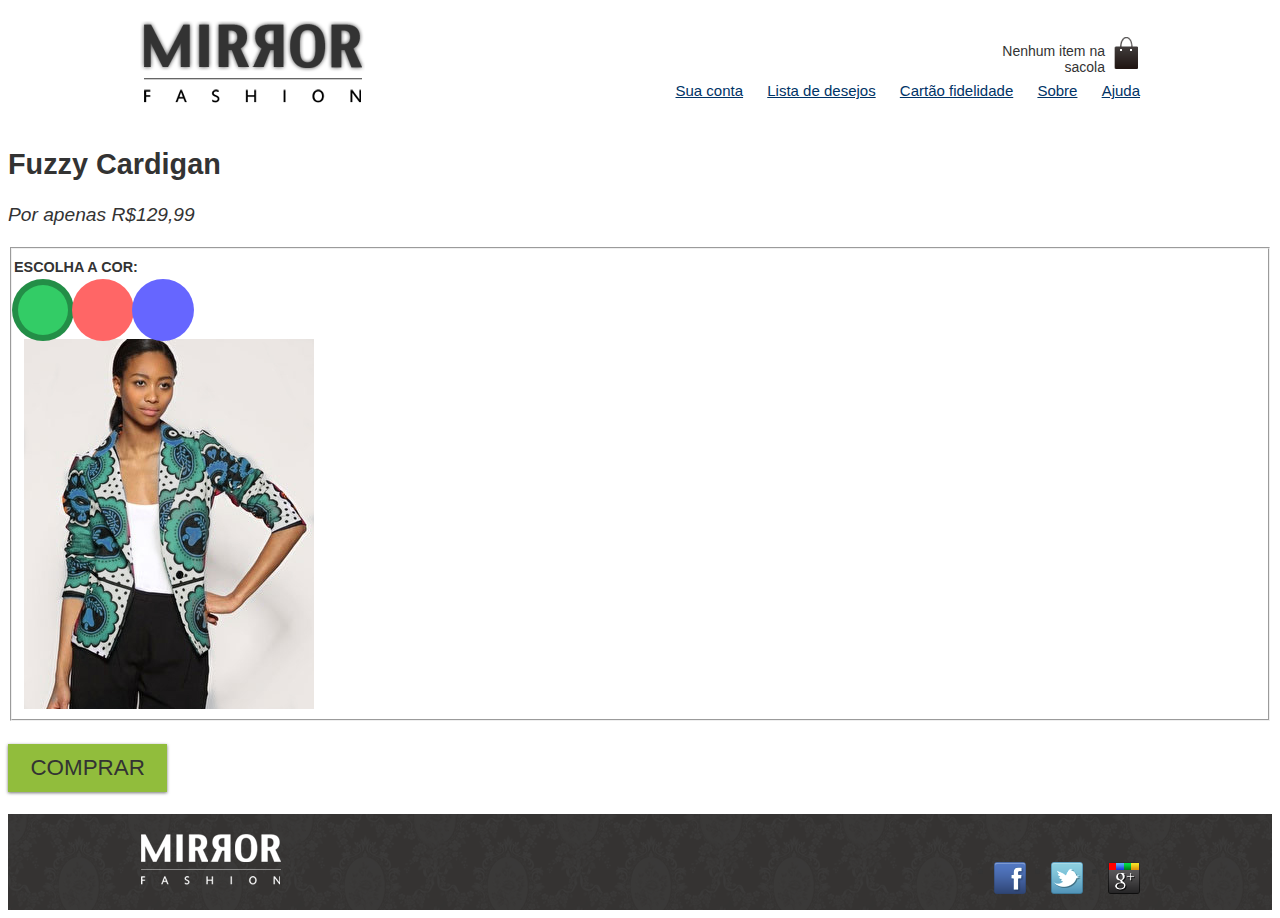
==== produto.html @ 347fd391 "Adição de uma nova aba" ====
<!DOCTYPE html>
<html>
    <head>
        <meta charset="utf-8">
        <meta name="viewport" content="width=device-width">

        <title>Mirror Fashion</title>

        <link rel="stylesheet" href="css/reset.css">
        <link rel="stylesheet" href="css/estilos.css">
        <link rel="stylesheet" href="css/produto.css">

    </head>
    <body>
        <header class="container">
            <h1>
                <img src="img/logo.png" alt="Logo da Mirror Fashion">
            </h1>

            <p class="sacola">
                Nenhum item na sacola
            </p>

            <nav class="menu-opcoes">
                <ul>
                    <li><a href="#">Sua conta</a></li>
                    <li><a href="#">Lista de desejos</a></li>
                    <li><a href="#">Cartão fidelidade</a></li>
                    <li><a href="sobre.html">Sobre</a></li>
                    <li><a href="#">Ajuda</a></li>
                </ul>
            </nav>
        </header>

        <div class="produto">
            <h1>Fuzzy Cardigan</h1>
            <p>Por apenas R$129,99</p>

            <form>
                <fieldset class="cores">
                    <legend>Escolha a cor:</legend>
                    <input type="radio" name="cor" value="verde" id="verde" checked>
                    <label for="verde">
                        <img src="img/produtos/foto1-verde.png" alt="Produto na cor verde">
                    </label>

                    <input type="radio" name="cor" value="rosa" id="rosa">
                    <label for="rosa">
                        <img src="img/produtos/foto1-rosa.png" alt="Produto na cor rosa">
                    </label>

                    <input type="radio" name="cor" value="azul" id="azul">
                    <label for="azul">
                        <img src="img/produtos/foto1-azul.png">
                    </label>
                </fieldset>

                <button class="comprar">Comprar</button>
            </form>
        </div>

        <footer>
            <div class="container">
                <img src="img/logo-rodape.png" alt="Logo da Mirror Fashion">

                <ul class="social">
                    <li><a href="http://facebook.com/mirrorfashion">Facebook</a></li>
                    <li><a href="http://twitter.com/mirrorfashion">Twitter</a></li>
                    <li><a href="http://plus.google.com/mirrorfashion">Google+</a></li>
                </ul>
            </div>
        </footer>

    </body>
</html>
---- css/estilos.css ----
.sacola {
    background-image: url(../img/sacola.png);
    background-repeat: no-repeat;
    background-position: top right;
    position: absolute;
    top: 0;
    right: 0; 

        font-size: 14px;
        padding-right: 35px;
        text-align: right;
        width: 140px;    
        padding-top: 8px;
}

.menu-opcoes ul {
    font-size: 15px;
}

.menu-opcoes a {
    color: #003366;
}

body {
    color: #333333;
    font-family: "Lucida Sans Unicode", "Lucida Grande", sans-serif;
}

.menu-opcoes ul li {
    display: inline;
    margin-left: 20px;
}

.container {
    margin: 0 auto;
    width: 1000px;
}

header {
    position: relative;
}

.menu-opcoes {
    position: absolute;
    bottom: 0;
    right: 0;
}

.busca,
.menu-departamentos {
    background-color: #DCDCDC;
    font-weight: bold;
    text-transform: uppercase;

    margin-right: 70px;
    width: 230px;
}

.busca h2,
.busca form,
.menu-departamentos h2 {
    margin: 10px;
}

.menu-departamentos li {
    background-color: white;
    margin-bottom: 1px;
    padding: 5px 10px;
}

.menu-departamentos a {
    color: #333333;
    text-decoration: none;
}

.busca input[type=search]{
    width: 170px;
}

.busca,
.menu-departamentos{
    float: left;
}

.menu-departamentos{
    clear: left;
}

.destaque{
    margin-top: 10px;
}

.menu-departamentos{
    margin-top: 10px;
    padding-bottom: 10px;
}

.painel {
    margin: 10px 0;
    padding: 10px;
    width: 480px;
    border-radius: 4px;
    box-shadow: inset 1px 1px 4px #999;
}

.novidades{
    float: left;
    background-color: #F5DCDC;
    background: linear-gradient(#F5DCDC,#BEBEF4);
}

.novidades ol{
    padding: 0;
}

.mais-vendidos{
    float: right;
    background-color: #DCDCF5;
    background: linear-gradient(#DCDCF5,#F4BEBE);
}

.mais-vendidos ol{
    padding: 0;
}

.painel li {
    display: inline-block;
    vertical-align: top;
    width: 140px;

    margin: 2px;
    padding-bottom: 10px;
    transition: 0.7s;
}

.painel h2{
    font-size: 24px;
    font-weight: bold;
    text-transform: uppercase;
    margin-bottom: 10px;
    text-shadow: 3px 3px 2px rgba(255, 255, 255, 0.8);
}

.painel a{
    color: #333;
    font-size: 14px;
    text-align: center;
    text-decoration: none;
}

footer {
    background-image: url(../img/fundo-rodape.png);
    clear: both;
    padding: 20px 0;
}

.social a {
    height: 32px;
    width: 32px;
    display: block;
    text-indent: -9999px;
}

.social a[href*="facebook.com"] {
    background-image: url(../img/facebook.png);
}

.social a[href*="twitter.com"] {
    background-image: url(../img/twitter.png);
}

.social a[href*="plus.google.com"]{
    background-image: url(../img/googleplus.png);
}

footer .container{
    position: relative;
}

.social{
    position: absolute;
    top: 12px;
    right: 0;
}

.social li{
    float: left;
    margin-left: 25px;
}

.busca button{
    background-image: url(../img/busca.png);
    background-repeat: no-repeat;
    border: none;
    width: 20px;
    height: 20px;
    text-indent: -9999px;
}

.menu-opcoes a:hover{
    color: #007D6C;
}

.menu-opcoes a:active{
    color: #867D6C;
}

.menu-departamentos li ul{
    display: none;
    list-style-type: none;
}

.menu-departamentos li:hover ul{
    display: block;
}

.menu-departamentos ul ul li{
    background-color: #DCDCDC;
}

.menu-departamentos li li a::before{
    content: '\272A';
    padding-right: 3px;
}

.painel h2::before{
    content: '\2756';
    padding-right: 5px;
    opacity: 0.4;
}

.busca {
    border-top-left-radius: 4px;
    border-top-right-radius: 4px;
}

.painel li:hover{
    background-color: rgba(255, 255, 255, 0.8);
    box-shadow: 0 0 5px #333;
    transition: 0.7s;
    transform: scale(1.2) rotate(-5deg);
}

.painel li:nth-child(2n):hover{
    transform: scale(1.2) rotate(5deg);
}

@media (max-width: 939px){
    .container{
        width: 96px;
    }

    header h1{
        text-align: center;
    }

    header h1 img{
        max-width: 50px;
    }

    .sacola{
        display: none;
    }

    .menu-opcoes{
        position: static;
        text-align: center;
    }

    .menu-opcoes ul li{
        display: inline-block;
        margin: 5px;
    }

    .busca,
    .menu-departamentos,
    .banner-destaque img{
        margin-right: 0;
        width: 100%;
    }

    .painel{
        width: auto;
    }

    .painel li{
        width: 30%;
    }

    .painel img{
        width: 100%;
    }
}

figure {
    margin: 0;
}
---- css/produto.css ----
.cores label::after {
    content: '';
    display: block;

    border-radius: 50%;
    width: 50px;
    height: 50px;
}

label[for=verde]::after {
    background-color: #33CC66;
}

label[for=rosa]::after {
    background-color: #FF6666;
}

label[for=azul]::after {
    background-color: #6666FF;
}

.cores input:checked + label::after {
    border: 6px solid rgba(0, 0, 0, 0.3);
}

.cores input[type=radio]{
    display: none;
}

.cores input:not(:checked) + label img {
    display: none;
}

.cores label::after {
    position: absolute;
    top: 30px;
}

.cores {
    position: relative;
    padding-top: 90px;
}

label[for=verde]::after {
    left: 0;
}

label[for=rosa]::after {
    left: 60px;
}

label[for=azul]::after {
    left: 120px;
}

.cores legend {
    position: absolute;
    top: 0;
    left: 0;
}

.cores label img {
    display: block;
    max-width: 100%;
}

.produto {
    color: #333;
    line-height: 1.3;
    margin-top: 2em;
}

.produto h1 {
    font-size: 1.8em;
    font-weight: bold;
}

.produto p {
    font-size: 1.2em;
    font-style: italic;
    margin-bottom: 1em;
}

.produto legend {
    display: block;
    font: bold 0.9em/2.5 Arial;
    text-transform: uppercase;
}

.comprar {
    background: #91BD3C;
    border: none;
    color: #333;

    font-size: 1.4em;
    text-transform: uppercase;

    box-shadow: 0 1px 3px #777;

    display: block;
    padding: 0.5em 1em;
    margin: 1em 0;
}

.cores label::after {
    border: 6px solid rgba(0, 0, 0, 0);
    transition: 1s;
}

.cores label:hover::after {
    border: 6px solid rgba(0, 0, 0, 0.1);
}

.cores label::after {
    cursor: pointer;
}
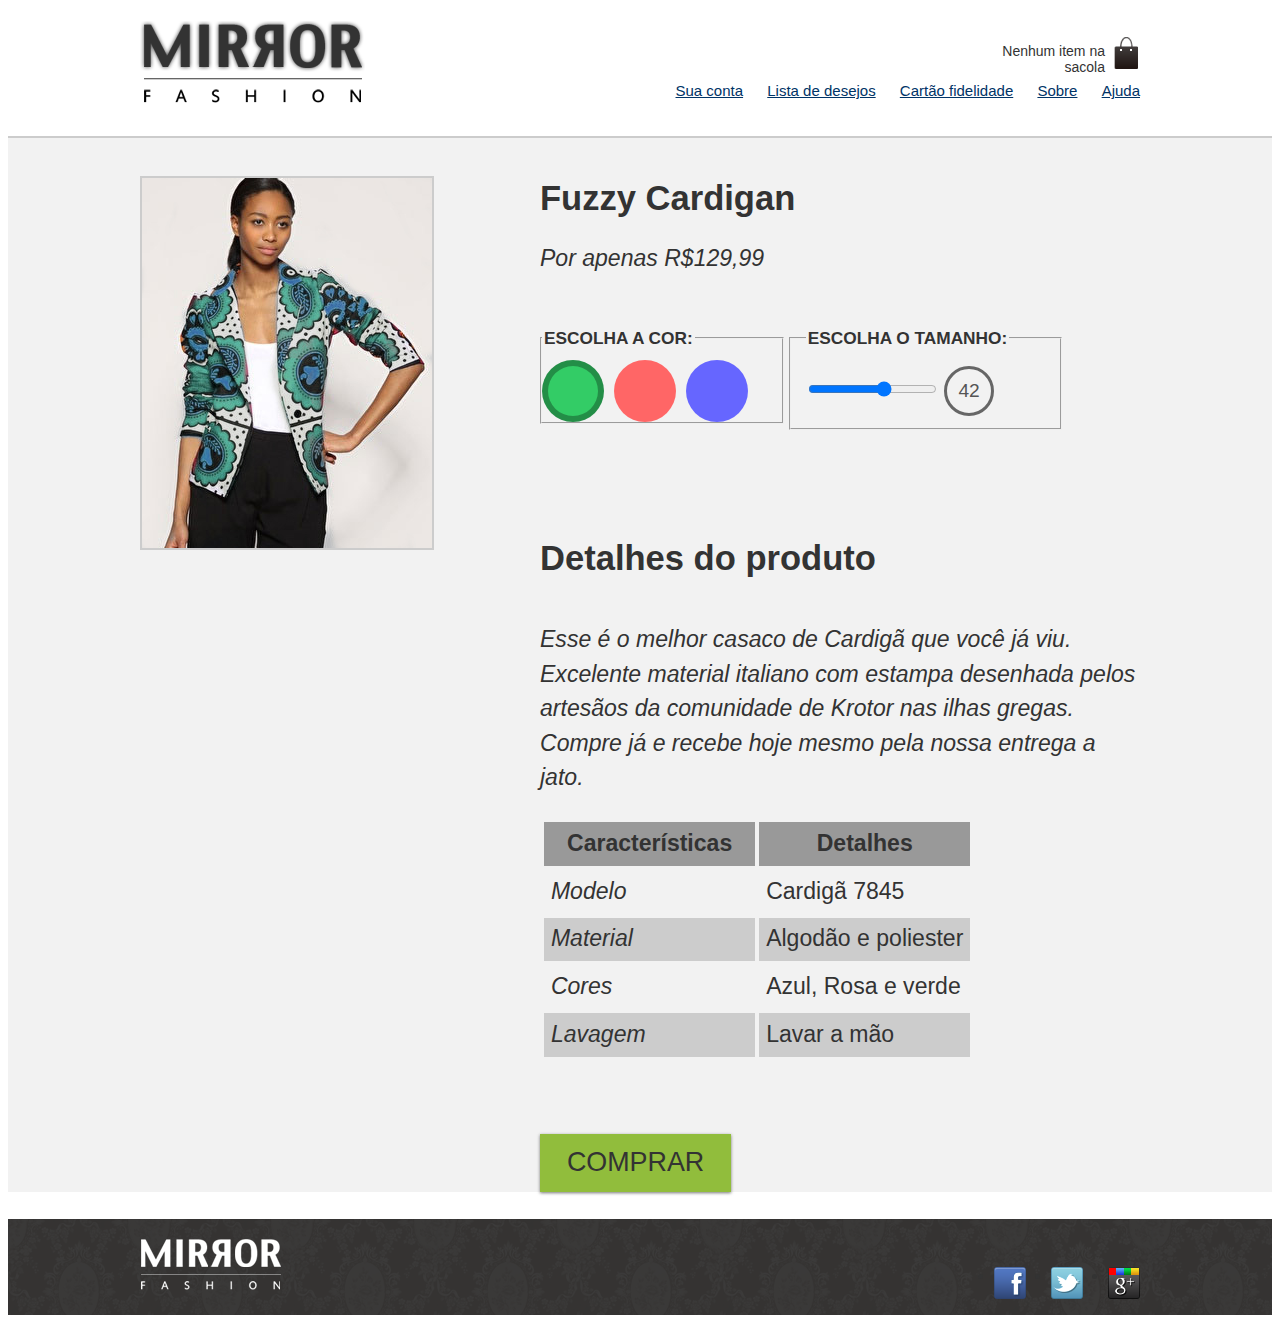
==== commit 9acb6721: "Mais adições de html e js" ====
--- a/produto.html
+++ b/produto.html
@@ -1,75 +1,129 @@
 <!DOCTYPE html>
 <html>
-    <head>
-        <meta charset="utf-8">
-        <meta name="viewport" content="width=device-width">
 
-        <title>Mirror Fashion</title>
+<head>
+    <meta charset="utf-8">
+    <meta name="viewport" content="width=device-width">
 
-        <link rel="stylesheet" href="css/reset.css">
-        <link rel="stylesheet" href="css/estilos.css">
-        <link rel="stylesheet" href="css/produto.css">
+    <title>Mirror Fashion</title>
 
-    </head>
-    <body>
-        <header class="container">
-            <h1>
-                <img src="img/logo.png" alt="Logo da Mirror Fashion">
-            </h1>
+    <link rel="stylesheet" href="css/reset.css">
+    <link rel="stylesheet" href="css/estilos.css">
+    <link rel="stylesheet" href="css/produto.css">
 
-            <p class="sacola">
-                Nenhum item na sacola
-            </p>
+</head>
 
-            <nav class="menu-opcoes">
-                <ul>
-                    <li><a href="#">Sua conta</a></li>
-                    <li><a href="#">Lista de desejos</a></li>
-                    <li><a href="#">Cartão fidelidade</a></li>
-                    <li><a href="sobre.html">Sobre</a></li>
-                    <li><a href="#">Ajuda</a></li>
-                </ul>
-            </nav>
-        </header>
+<body>
+    <header class="container">
+        <h1>
+            <img src="img/logo.png" alt="Logo da Mirror Fashion">
+        </h1>
 
-        <div class="produto">
-            <h1>Fuzzy Cardigan</h1>
-            <p>Por apenas R$129,99</p>
+        <p class="sacola">
+            Nenhum item na sacola
+        </p>
 
-            <form>
-                <fieldset class="cores">
-                    <legend>Escolha a cor:</legend>
-                    <input type="radio" name="cor" value="verde" id="verde" checked>
-                    <label for="verde">
-                        <img src="img/produtos/foto1-verde.png" alt="Produto na cor verde">
-                    </label>
+        <nav class="menu-opcoes">
+            <ul>
+                <li><a href="#">Sua conta</a></li>
+                <li><a href="#">Lista de desejos</a></li>
+                <li><a href="#">Cartão fidelidade</a></li>
+                <li><a href="sobre.html">Sobre</a></li>
+                <li><a href="#">Ajuda</a></li>
+            </ul>
+        </nav>
+    </header>
 
-                    <input type="radio" name="cor" value="rosa" id="rosa">
-                    <label for="rosa">
-                        <img src="img/produtos/foto1-rosa.png" alt="Produto na cor rosa">
-                    </label>
+    <div class="produto-back">
+        <div class="container">
+            <div class="produto">
+                <h1>Fuzzy Cardigan</h1>
+                <p>Por apenas R$129,99</p>
 
-                    <input type="radio" name="cor" value="azul" id="azul">
-                    <label for="azul">
-                        <img src="img/produtos/foto1-azul.png">
-                    </label>
-                </fieldset>
+                <form>
+                    <fieldset class="cores">
+                        <legend>Escolha a cor:</legend>
+                        <input type="radio" name="cor" value="verde" id="verde" checked>
+                        <label for="verde">
+                            <img src="img/produtos/foto1-verde.png" alt="Produto na cor verde">
+                        </label>
 
-                <button class="comprar">Comprar</button>
-            </form>
+                        <input type="radio" name="cor" value="rosa" id="rosa">
+                        <label for="rosa">
+                            <img src="img/produtos/foto1-rosa.png" alt="Produto na cor rosa">
+                        </label>
+
+                        <input type="radio" name="cor" value="azul" id="azul">
+                        <label for="azul">
+                            <img src="img/produtos/foto1-azul.png">
+                        </label>
+                    </fieldset>
+
+                    <fieldset class="tamanhos">
+                        <legend>Escolha o tamanho:</legend>
+
+                        <input type="range" min="36" max="46" value="42" step="2" name="tamanho" id="tamanho">
+                        <output for="tamanho" name="valortamanho">42</output>
+                    </fieldset>
+
+                    <div class="detalhes">
+                        <h2>Detalhes do produto</h2>
+
+                        <p>Esse é o melhor casaco de Cardigã que você já viu. Excelente material italiano
+                            com estampa desenhada pelos artesãos da comunidade de Krotor nas ilhas gregas.
+                            Compre já e recebe hoje mesmo pela nossa entrega a jato.
+                        </p>
+
+                        <table>
+                            <thead>
+                                <tr>
+                                    <th>Características</th>
+                                    <th>Detalhes</th>
+                                </tr>
+                            </thead>
+                            <tbody>
+                                <tr>
+                                    <td>Modelo</td>
+                                    <td>Cardigã 7845</td>
+                                </tr>
+                                <tr>
+                                    <td>Material</td>
+                                    <td>Algodão e poliester</td>
+                                </tr>
+                                <tr>
+                                    <td>Cores</td>
+                                    <td>Azul, Rosa e verde</td>
+                                </tr>
+                                <tr>
+                                    <td>Lavagem</td>
+                                    <td>Lavar a mão</td>
+                                </tr>
+                            </tbody>
+                        </table>
+                    </div>
+
+                    <button class="comprar">Comprar</button>
+                </form>
+            </div>
         </div>
+    </div>
 
-        <footer>
-            <div class="container">
-                <img src="img/logo-rodape.png" alt="Logo da Mirror Fashion">
+    <footer>
+        <div class="container">
+            <img src="img/logo-rodape.png" alt="Logo da Mirror Fashion">
 
-                <ul class="social">
-                    <li><a href="http://facebook.com/mirrorfashion">Facebook</a></li>
-                    <li><a href="http://twitter.com/mirrorfashion">Twitter</a></li>
-                    <li><a href="http://plus.google.com/mirrorfashion">Google+</a></li>
-                </ul>
-            </div>
-        </footer>
+            <ul class="social">
+                <li><a href="http://facebook.com/mirrorfashion">Facebook</a></li>
+                <li><a href="http://twitter.com/mirrorfashion">Twitter</a></li>
+                <li><a href="http://plus.google.com/mirrorfashion">Google+</a></li>
+            </ul>
+        </div>
+    </footer>
 
-    </body>
+    <script type="text/javascript" src="js/produto.js"></script>
+    <script type="text/javascript" src="js/total.js"></script>
+
+
+</body>
+
 </html>--- a/css/estilos.css
+++ b/css/estilos.css
@@ -109,18 +109,10 @@
     background: linear-gradient(#F5DCDC,#BEBEF4);
 }
 
-.novidades ol{
-    padding: 0;
-}
-
 .mais-vendidos{
     float: right;
     background-color: #DCDCF5;
     background: linear-gradient(#DCDCF5,#F4BEBE);
-}
-
-.mais-vendidos ol{
-    padding: 0;
 }
 
 .painel li {
--- a/css/produto.css
+++ b/css/produto.css
@@ -113,4 +113,118 @@
 
 .cores label::after {
     cursor: pointer;
-}+}
+
+@media (min-width: 630px) {
+    .produto {
+        position: relative;
+        padding-left: 40%;
+        font-size: 1.2em;
+    }
+
+    .cores {
+        position: static;
+        padding: 0;
+    }
+
+    .cores legend {
+        position: static;
+    }
+
+    .cores label img {
+        position: absolute;
+        top: 0;
+        left: 0;
+
+        max-width: 35%;
+        max-height: 100%;
+    }
+
+    .cores label::after {
+        position: static;
+        float: left;
+        margin-right: 10px;
+    }
+
+    fieldset {
+        display: inline-block;
+        vertical-align: top;
+
+        margin: 1em 0;
+        min-width: 240px;
+        width: 45px;
+    }
+
+}
+
+    .detalhes {
+        padding: 2em 0;
+    }
+
+    .detalhes h2 {
+        font-size: 1.5em;
+        line-height: 2;
+    }
+
+    .detalhes p {
+        margin: 1em 0;
+        font-size: 1em;
+        line-height: 1.5;
+        max-width: 36em;
+    }
+
+    @media (min-width: 500px) {
+        .detalhes {
+            font-size: 1.2em;
+        }
+    }
+
+    table {
+        border-spacing: 0.2em;
+        border-collapse: separate;        
+    }
+
+    thead {
+        background-color: #999;
+    }
+
+    thead th {
+        font-weight: bold;
+        padding: 0.3em 1em;
+        text-align: center;
+    }
+
+    td {
+        padding: 0.3em;
+    }
+
+    tr:nth-child(2n) {
+        background-color: #CCC;
+    }
+
+    td:first-child {
+        font-style: italic;
+    }
+
+    .produto-back {
+        background-color: #F2F2F2;
+        margin-top: 1em;
+        border-top: 2px solid #CCC;
+    }
+
+    .cores label img {
+        border: 2px solid #CCC;
+    }
+
+    .tamanhos output {
+        display: inline-block;
+        height: 44px;
+        width: 44px;
+
+        line-height: 44px;
+        text-align: center;
+
+        border: 3px solid #666;
+        border-radius: 50%;
+        color: #555;
+    }